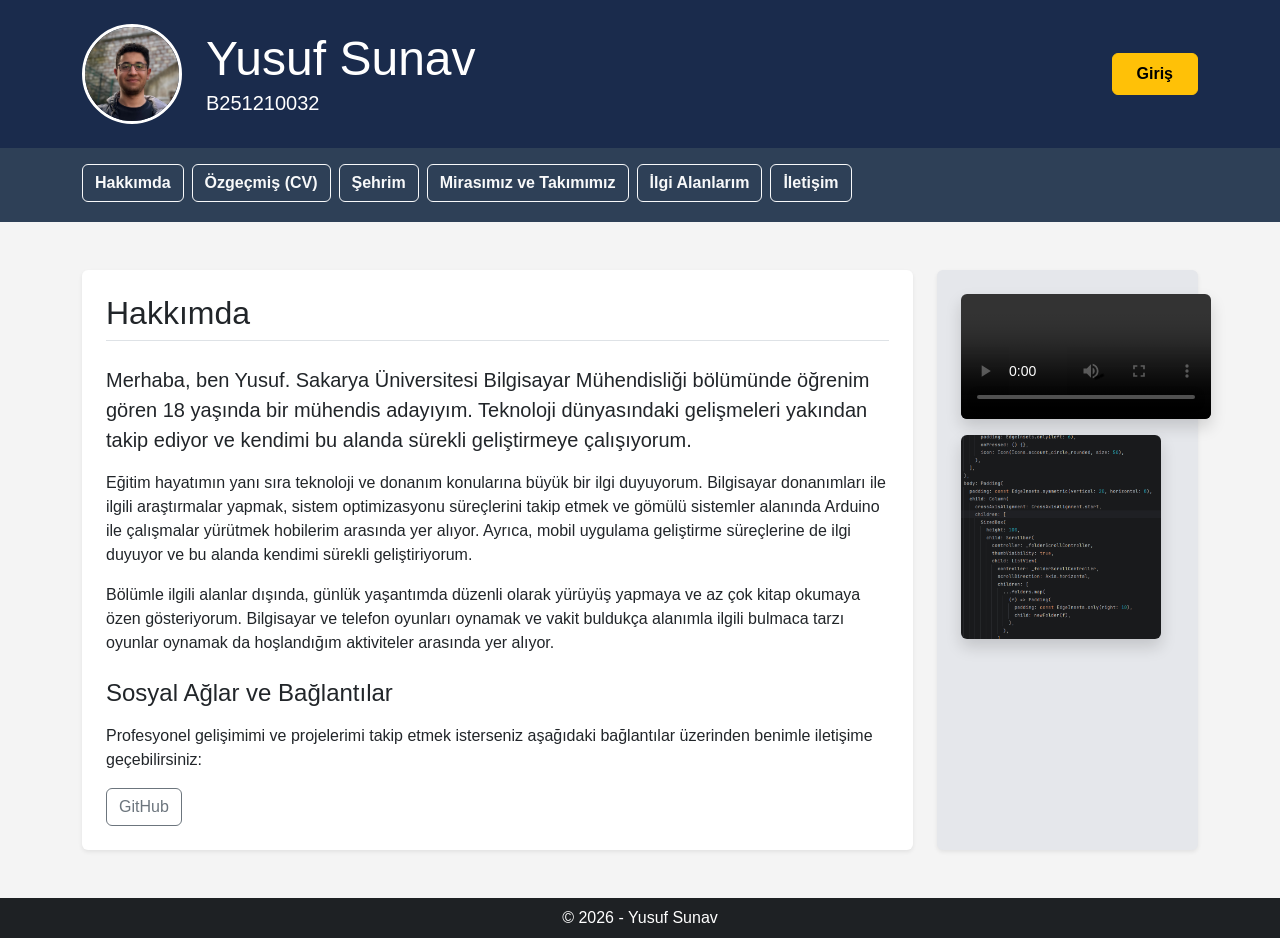
==== index.html @ 963920b4 "projeson" ====
<!DOCTYPE html>
<html lang="tr">

<head>
    <meta charset="UTF-8">
    <meta name="viewport" content="width=device-width, initial-scale=1.0">
    <title>Hakkımda</title>

    <link href="https://cdn.jsdelivr.net/npm/bootstrap@5.3.0/dist/css/bootstrap.min.css" rel="stylesheet">

    <link rel="stylesheet" href="css/style.css">
</head>

<body class="d-flex flex-column min-vh-100">

    <header class="text-white py-4" style="background-color: #1A2B4C;">
        <div class="container d-flex align-items-center justify-content-between">

            <div class="d-flex align-items-center">
                <div class="me-4">
                    <img src="assets/profil.jpeg" alt="Yusuf Sunav" class="rounded-circle border border-3 border-white"
                        style="width: 100px; height: 100px; object-fit: cover;">
                </div>
                <div class="text-start">
                    <h1 class="display-5 mb-0">Yusuf Sunav</h1>
                    <p class="lead mb-0">B251210032</p>
                </div>
            </div>

            <div>
                <a class="btn btn-warning fw-bold px-4 py-2" href="login.html">Giriş</a>
            </div>

        </div>
    </header>

    <nav class="navbar navbar-dark py-3" style="background-color: #2E4057;">
        <div class="container">
            <div class="d-flex overflow-auto flex-nowrap gap-2 pb-1 custom-scroll w-100">
                <a class="btn btn-outline-light fw-bold text-nowrap" href="index.html">Hakkımda</a>
                <a class="btn btn-outline-light fw-bold text-nowrap" href="cv.html">Özgeçmiş (CV)</a>
                <a class="btn btn-outline-light fw-bold text-nowrap" href="sehrim.html">Şehrim</a>
                <a class="btn btn-outline-light fw-bold text-nowrap" href="mirasvetakim.html">Mirasımız ve Takımımız</a>
                <a class="btn btn-outline-light fw-bold text-nowrap" href="ilgialanlarim.html">İlgi Alanlarım</a>
                <a class="btn btn-outline-light fw-bold text-nowrap" href="iletisim.html">İletişim</a>
            </div>
        </div>
    </nav>

    <div class="container my-5 flex-grow-1">
        <div class="row g-4">
            <main class="col-lg-9 col-md-12">
                <div class="bg-white p-4 rounded shadow-sm h-100">
                    <h2 class="mb-4 border-bottom pb-2">Hakkımda</h2>

                    <p class="lead">
                        Merhaba, ben Yusuf. Sakarya Üniversitesi Bilgisayar Mühendisliği bölümünde öğrenim gören 18
                        yaşında bir mühendis adayıyım. Teknoloji dünyasındaki gelişmeleri yakından takip ediyor ve
                        kendimi bu alanda sürekli geliştirmeye çalışıyorum.
                    </p>

                    <p>
                        Eğitim hayatımın yanı sıra teknoloji ve donanım konularına büyük bir ilgi duyuyorum. Bilgisayar
                        donanımları ile ilgili araştırmalar yapmak, sistem optimizasyonu süreçlerini takip etmek ve
                        gömülü sistemler alanında Arduino ile çalışmalar yürütmek hobilerim arasında yer alıyor. Ayrıca,
                        mobil uygulama geliştirme süreçlerine de ilgi duyuyor ve bu alanda kendimi sürekli
                        geliştiriyorum.
                    </p>

                    <p>
                        Bölümle ilgili alanlar dışında, günlük yaşantımda düzenli olarak yürüyüş yapmaya ve az çok kitap
                        okumaya özen gösteriyorum. Bilgisayar ve telefon oyunları oynamak ve vakit buldukça alanımla
                        ilgili bulmaca tarzı oyunlar oynamak da hoşlandığım aktiviteler arasında yer alıyor.
                    </p>

                    <h4 class="mt-4 mb-3">Sosyal Ağlar ve Bağlantılar</h4>
                    <p>Profesyonel gelişimimi ve projelerimi takip etmek isterseniz aşağıdaki bağlantılar üzerinden
                        benimle iletişime geçebilirsiniz:</p>
                    <div class="d-flex gap-3">
                        <a href="https://github.com/Yusuff1354/WebProje" class="btn btn-outline-secondary">GitHub</a>
                    </div>
                </div>
            </main>

            <aside class="col-lg-3 col-md-12">
                <div class="p-4 rounded shadow-sm h-100" style="background-color: #e5e7eb;">
                    <video controls class="img-fluid rounded shadow mb-3" style="max-width: 250px; display: block;">
                        <source src="assets/arduino.mp4" type="video/mp4">
                    </video>
                    <img src="assets/flutter.png" alt="Flutter projelerimden kesit"
                        class="img-fluid rounded shadow mb-3" style="max-width: 200px; display: block;">
                </div>
            </aside>
        </div>
    </div>

    <footer class="text-white text-center py-2 mt-auto" style="background-color: #1E2124;">
        <div class="container">
            <p class="mb-0">&copy; 2026 - Yusuf Sunav</p>
        </div>
    </footer>
</body>

</html>
---- css/style.css ----
/* Ortak Renkler ve Fontlar */
body {
    background-color: #f4f4f4;
    font-family: Arial, sans-serif;
}

header {
    background-color: #1A2B4C;
}

nav {
    background-color: #2E4057;
}

footer {
    background-color: #1E2124;
}

/* Mirasımız Sayfası İçin Özel Görsel Stili */
.section-img {
    width: 100%;
    height: 250px;
    object-fit: cover;
    border-radius: 8px;
}

/* İlgi Alanlarım Sayfası İçin Kitap Kartı Stili */
.card-img-top {
    height: 300px;
    object-fit: contain;
    background-color: #eee;
}

.kitap-kard {
    transition: transform 0.2s;
}

.kitap-kard:hover {
    transform: scale(1.03);
}

/* Menü elemanlarının alt satıra geçmesini engeller */
.flex-nowrap {
    display: flex;
    white-space: nowrap;
    -webkit-overflow-scrolling: touch;
}

/* Kaydırma çubuğunu gizler */
.custom-scroll::-webkit-scrollbar {
    display: none;
}

.custom-scroll {
    scrollbar-width: none;
}

/* Buton yazılarını tek satırda tutar */
.text-nowrap {
    white-space: nowrap !important;
}
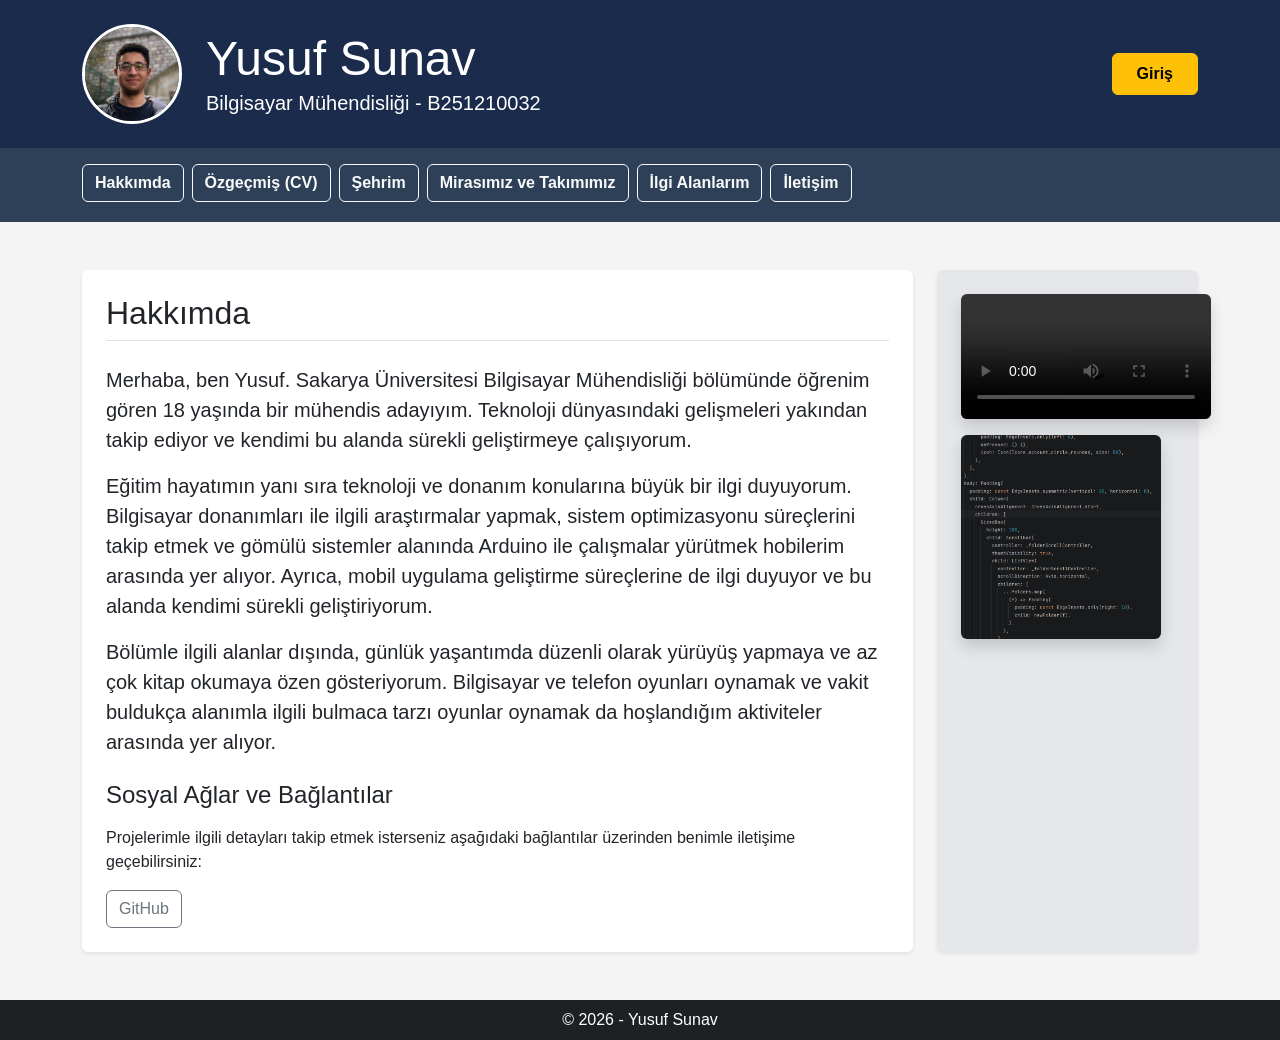
==== commit 3555772e: "projefinall" ====
--- a/index.html
+++ b/index.html
@@ -23,7 +23,7 @@
                 </div>
                 <div class="text-start">
                     <h1 class="display-5 mb-0">Yusuf Sunav</h1>
-                    <p class="lead mb-0">B251210032</p>
+                    <p class="lead mb-0">Bilgisayar Mühendisliği - B251210032</p>
                 </div>
             </div>
 
@@ -33,7 +33,6 @@
 
         </div>
     </header>
-
     <nav class="navbar navbar-dark py-3" style="background-color: #2E4057;">
         <div class="container">
             <div class="d-flex overflow-auto flex-nowrap gap-2 pb-1 custom-scroll w-100">
@@ -59,7 +58,7 @@
                         kendimi bu alanda sürekli geliştirmeye çalışıyorum.
                     </p>
 
-                    <p>
+                    <p class="lead">
                         Eğitim hayatımın yanı sıra teknoloji ve donanım konularına büyük bir ilgi duyuyorum. Bilgisayar
                         donanımları ile ilgili araştırmalar yapmak, sistem optimizasyonu süreçlerini takip etmek ve
                         gömülü sistemler alanında Arduino ile çalışmalar yürütmek hobilerim arasında yer alıyor. Ayrıca,
@@ -67,14 +66,14 @@
                         geliştiriyorum.
                     </p>
 
-                    <p>
+                    <p class="lead">
                         Bölümle ilgili alanlar dışında, günlük yaşantımda düzenli olarak yürüyüş yapmaya ve az çok kitap
                         okumaya özen gösteriyorum. Bilgisayar ve telefon oyunları oynamak ve vakit buldukça alanımla
                         ilgili bulmaca tarzı oyunlar oynamak da hoşlandığım aktiviteler arasında yer alıyor.
                     </p>
 
                     <h4 class="mt-4 mb-3">Sosyal Ağlar ve Bağlantılar</h4>
-                    <p>Profesyonel gelişimimi ve projelerimi takip etmek isterseniz aşağıdaki bağlantılar üzerinden
+                    <p>Projelerimle ilgili detayları takip etmek isterseniz aşağıdaki bağlantılar üzerinden
                         benimle iletişime geçebilirsiniz:</p>
                     <div class="d-flex gap-3">
                         <a href="https://github.com/Yusuff1354/WebProje" class="btn btn-outline-secondary">GitHub</a>
--- a/css/style.css
+++ b/css/style.css
@@ -1,4 +1,4 @@
-/* Ortak Renkler ve Fontlar */
+/* Sayfaların ortaj stlilleri */
 body {
     background-color: #f4f4f4;
     font-family: Arial, sans-serif;
@@ -16,7 +16,7 @@
     background-color: #1E2124;
 }
 
-/* Mirasımız Sayfası İçin Özel Görsel Stili */
+/* Mirasımız Sayfası için görseller için */
 .section-img {
     width: 100%;
     height: 250px;
@@ -24,7 +24,7 @@
     border-radius: 8px;
 }
 
-/* İlgi Alanlarım Sayfası İçin Kitap Kartı Stili */
+/* İlgi Alanlarım Sayfası da kitap kartlarının stilleri */
 .card-img-top {
     height: 300px;
     object-fit: contain;
@@ -39,6 +39,7 @@
     transform: scale(1.03);
 }
 
+/*Kaydırma için cssler */
 /* Menü elemanlarının alt satıra geçmesini engeller */
 .flex-nowrap {
     display: flex;
@@ -58,4 +59,5 @@
 /* Buton yazılarını tek satırda tutar */
 .text-nowrap {
     white-space: nowrap !important;
+    /* yz den yardım alındı burda */
 }
